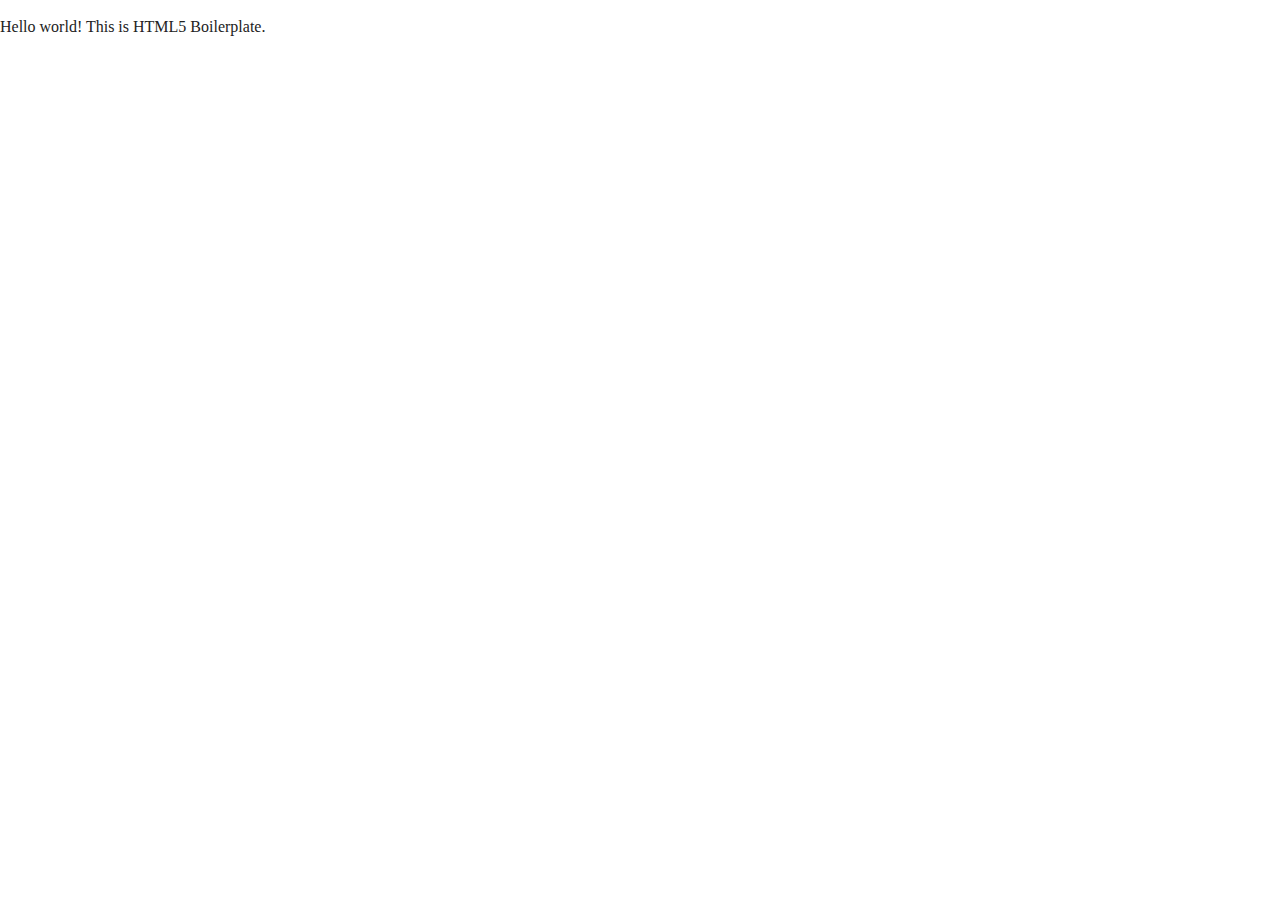
==== index.html @ 33f1e2c6 "inital commit" ====
<!doctype html>
<html class="no-js" lang="">

<head>
  <meta charset="utf-8">
  <title></title>
  <meta name="description" content="">
  <meta name="viewport" content="width=device-width, initial-scale=1">

  <meta property="og:title" content="">
  <meta property="og:type" content="">
  <meta property="og:url" content="">
  <meta property="og:image" content="">

  <link rel="manifest" href="site.webmanifest">
  <link rel="apple-touch-icon" href="icon.png">
  <!-- Place favicon.ico in the root directory -->

  <link rel="stylesheet" href="/css/normalize.css">
  <link rel="stylesheet" href="/css/main.css">

  <meta name="theme-color" content="#fafafa">
</head>

<body>

  <!-- Add your site or application content here -->
  <p>Hello world! This is HTML5 Boilerplate.</p>
  <script src="js/vendor/modernizr-3.11.2.min.js"></script>
  <script src="js/plugins.js"></script>
  <script src="js/main.js"></script>

  <!-- Google Analytics: change UA-XXXXX-Y to be your site's ID. -->
  <script>
    window.ga = function () { ga.q.push(arguments) }; ga.q = []; ga.l = +new Date;
    ga('create', 'UA-XXXXX-Y', 'auto'); ga('set', 'anonymizeIp', true); ga('set', 'transport', 'beacon'); ga('send', 'pageview')
  </script>
  <script src="https://www.google-analytics.com/analytics.js" async></script>
</body>

</html>
---- css/main.css ----
/*! HTML5 Boilerplate v8.0.0 | MIT License | https://html5boilerplate.com/ */

/* main.css 2.1.0 | MIT License | https://github.com/h5bp/main.css#readme */
/*
 * What follows is the result of much research on cross-browser styling.
 * Credit left inline and big thanks to Nicolas Gallagher, Jonathan Neal,
 * Kroc Camen, and the H5BP dev community and team.
 */

/* ==========================================================================
   Base styles: opinionated defaults
   ========================================================================== */

html {
  color: #222;
  font-size: 1em;
  line-height: 1.4;
}

/*
 * Remove text-shadow in selection highlight:
 * https://twitter.com/miketaylr/status/12228805301
 *
 * Vendor-prefixed and regular ::selection selectors cannot be combined:
 * https://stackoverflow.com/a/16982510/7133471
 *
 * Customize the background color to match your design.
 */

::-moz-selection {
  background: #b3d4fc;
  text-shadow: none;
}

::selection {
  background: #b3d4fc;
  text-shadow: none;
}

/*
 * A better looking default horizontal rule
 */

hr {
  display: block;
  height: 1px;
  border: 0;
  border-top: 1px solid #ccc;
  margin: 1em 0;
  padding: 0;
}

/*
 * Remove the gap between audio, canvas, iframes,
 * images, videos and the bottom of their containers:
 * https://github.com/h5bp/html5-boilerplate/issues/440
 */

audio,
canvas,
iframe,
img,
svg,
video {
  vertical-align: middle;
}

/*
 * Remove default fieldset styles.
 */

fieldset {
  border: 0;
  margin: 0;
  padding: 0;
}

/*
 * Allow only vertical resizing of textareas.
 */

textarea {
  resize: vertical;
}

/* ==========================================================================
   Author's custom styles
   ========================================================================== */

/* ==========================================================================
   Helper classes
   ========================================================================== */

/*
 * Hide visually and from screen readers
 */

.hidden,
[hidden] {
  display: none !important;
}

/*
 * Hide only visually, but have it available for screen readers:
 * https://snook.ca/archives/html_and_css/hiding-content-for-accessibility
 *
 * 1. For long content, line feeds are not interpreted as spaces and small width
 *    causes content to wrap 1 word per line:
 *    https://medium.com/@jessebeach/beware-smushed-off-screen-accessible-text-5952a4c2cbfe
 */

.sr-only {
  border: 0;
  clip: rect(0, 0, 0, 0);
  height: 1px;
  margin: -1px;
  overflow: hidden;
  padding: 0;
  position: absolute;
  white-space: nowrap;
  width: 1px;
  /* 1 */
}

/*
 * Extends the .sr-only class to allow the element
 * to be focusable when navigated to via the keyboard:
 * https://www.drupal.org/node/897638
 */

.sr-only.focusable:active,
.sr-only.focusable:focus {
  clip: auto;
  height: auto;
  margin: 0;
  overflow: visible;
  position: static;
  white-space: inherit;
  width: auto;
}

/*
 * Hide visually and from screen readers, but maintain layout
 */

.invisible {
  visibility: hidden;
}

/*
 * Clearfix: contain floats
 *
 * For modern browsers
 * 1. The space content is one way to avoid an Opera bug when the
 *    `contenteditable` attribute is included anywhere else in the document.
 *    Otherwise it causes space to appear at the top and bottom of elements
 *    that receive the `clearfix` class.
 * 2. The use of `table` rather than `block` is only necessary if using
 *    `:before` to contain the top-margins of child elements.
 */

.clearfix::before,
.clearfix::after {
  content: " ";
  display: table;
}

.clearfix::after {
  clear: both;
}

/* ==========================================================================
   EXAMPLE Media Queries for Responsive Design.
   These examples override the primary ('mobile first') styles.
   Modify as content requires.
   ========================================================================== */

@media only screen and (min-width: 35em) {
  /* Style adjustments for viewports that meet the condition */
}

@media print,
  (-webkit-min-device-pixel-ratio: 1.25),
  (min-resolution: 1.25dppx),
  (min-resolution: 120dpi) {
  /* Style adjustments for high resolution devices */
}

/* ==========================================================================
   Print styles.
   Inlined to avoid the additional HTTP request:
   https://www.phpied.com/delay-loading-your-print-css/
   ========================================================================== */

@media print {
  *,
  *::before,
  *::after {
    background: #fff !important;
    color: #000 !important;
    /* Black prints faster */
    box-shadow: none !important;
    text-shadow: none !important;
  }

  a,
  a:visited {
    text-decoration: underline;
  }

  a[href]::after {
    content: " (" attr(href) ")";
  }

  abbr[title]::after {
    content: " (" attr(title) ")";
  }

  /*
   * Don't show links that are fragment identifiers,
   * or use the `javascript:` pseudo protocol
   */
  a[href^="#"]::after,
  a[href^="javascript:"]::after {
    content: "";
  }

  pre {
    white-space: pre-wrap !important;
  }

  pre,
  blockquote {
    border: 1px solid #999;
    page-break-inside: avoid;
  }

  /*
   * Printing Tables:
   * https://web.archive.org/web/20180815150934/http://css-discuss.incutio.com/wiki/Printing_Tables
   */
  thead {
    display: table-header-group;
  }

  tr,
  img {
    page-break-inside: avoid;
  }

  p,
  h2,
  h3 {
    orphans: 3;
    widows: 3;
  }

  h2,
  h3 {
    page-break-after: avoid;
  }
}
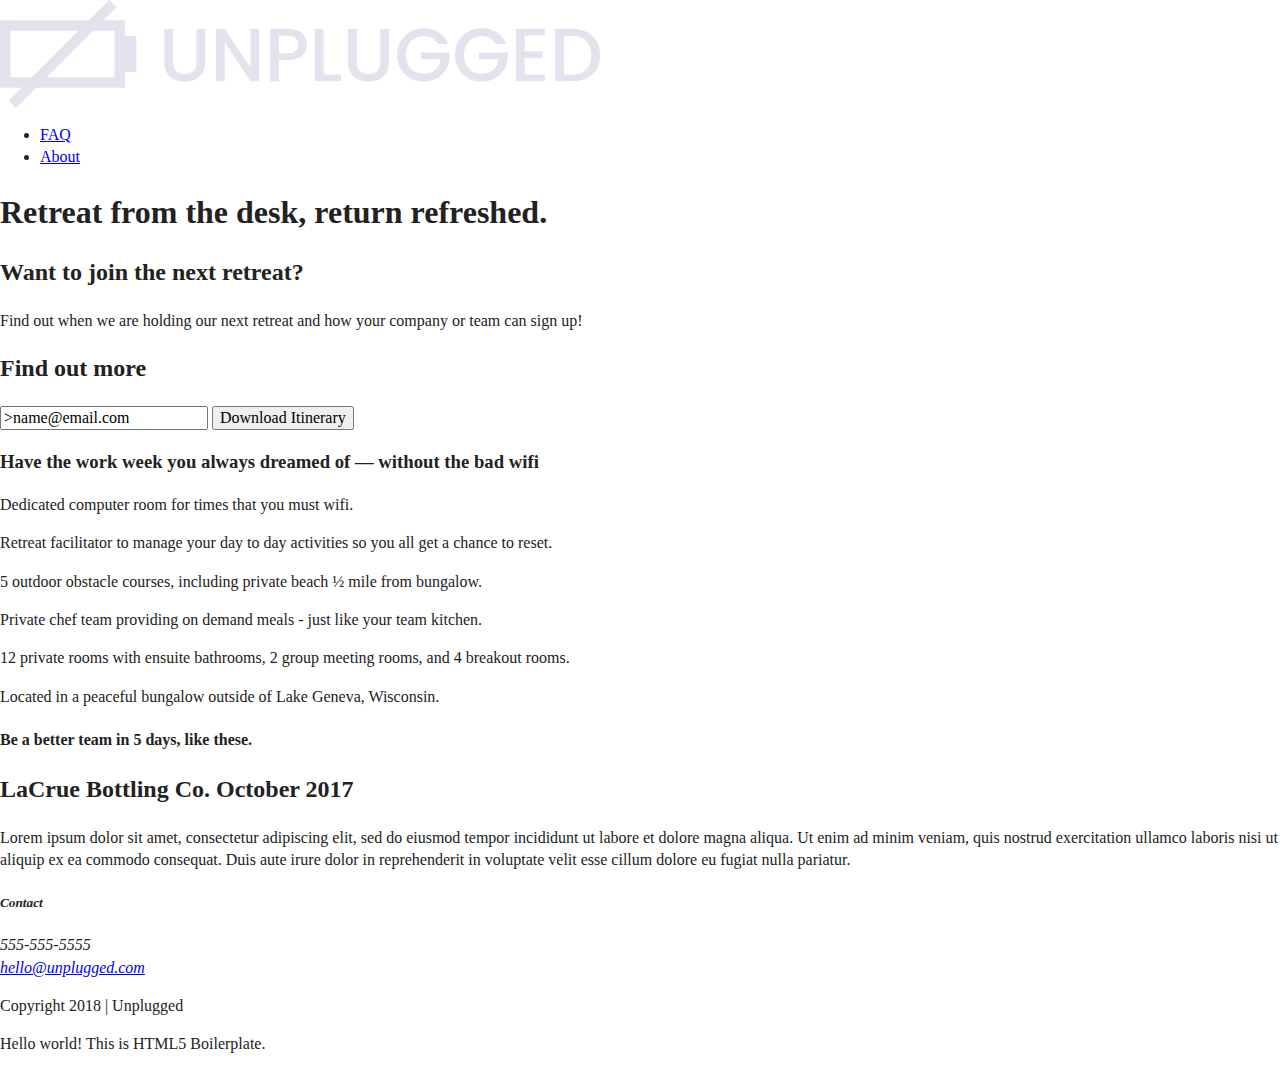
==== commit 7c65ea40: "content outline" ====
--- a/index.html
+++ b/index.html
@@ -3,7 +3,7 @@
 
 <head>
   <meta charset="utf-8">
-  <title></title>
+  <title>UNPLUGGED</title>
   <meta name="description" content="">
   <meta name="viewport" content="width=device-width, initial-scale=1">
 
@@ -23,6 +23,110 @@
 </head>
 
 <body>
+  <header>
+    <div class="content-wrapper">
+      <a href="#"><img src="img/unpluggedlogo.png" alt="unplugged logo"></a>
+      <div class="header-divider"></div>
+      <nav>
+        <ul>
+          <li><a href="faq/index.html" target="_blank">FAQ</a></li>
+          <li><a href="about/index.html" target="_blank">About</a></li>
+        </ul>
+      </nav>
+    </div>
+  </header>
+
+  <main>
+
+    <section class="hero-area">
+    <div class="content-wrapper">
+      <h1>Retreat from the desk, return refreshed.</h1>
+      <!--add background image "jake-melara-30679-unsplash" and "mask #2" to header-->
+    </div>
+    </section>
+
+    <aside>
+      <div class="content-wrapper">
+        <div class="form-description">
+          <h2>Want to join the next retreat?</h2>
+          <p>Find out when we are holding our next retreat and how your company or team can sign up!</p>
+        </div>
+        <div class="form">
+          <h2>Find out more</h2>
+          <input type="text" name="name" value=">name@email.com">
+          <input type="button" value="Download Itinerary">
+        </div>
+      </div>
+    </aside>
+
+    <div class="content-wrapper">
+      <section class="amenities"> <!--add background image "rawpixel-800820-unsplash" and mask-->
+        <h3>Have the work week you always dreamed of — without the bad wifi</h3>
+        <div id="wifi"> 
+          <a href="wifi"></a>
+          <p>Dedicated computer room for times that you must wifi.</p>
+        </div>
+        <div id="smile">
+          <a href="smile"></a>
+          <p>Retreat facilitator to manage your day to day activities so you all get a chance to reset.</p>
+        </div>
+        <div id="shoe-prints">
+          <a href="shoe-prints"></a>
+          <p>5 outdoor obstacle courses, including private beach ½ mile from bungalow.</p>
+        </div>
+        <div id="utensils">
+          <a href="utensils"></a>
+          <p>Private chef team providing on demand meals - just like your team kitchen.</p>
+        </div>
+        <div id="bed">
+          <a href="bed"></a>
+          <p>12 private rooms with ensuite bathrooms, 2 group meeting rooms, and 4 breakout rooms.</p>
+        </div>
+        <div id="campground">
+          <a href="campground"></a>
+          <p>Located in a peaceful bungalow outside of Lake Geneva, Wisconsin. </p>
+        </div>
+      </section>
+    </div>
+    
+    <div class="content-wrapper">
+      <div id="previous-retreats">
+        <h4>Be a better team in 5 days, like these.</h4>
+        <a href="group-photo"></a>
+        <h2>LaCrue Bottling Co.
+          October 2017</h2>
+        <p>Lorem ipsum dolor sit amet, consectetur adipiscing elit, sed do eiusmod tempor incididunt ut labore et dolore magna aliqua. Ut enim ad minim veniam, quis nostrud exercitation ullamco laboris nisi ut aliquip ex ea commodo consequat. Duis aute irure dolor in reprehenderit in voluptate velit esse cillum dolore eu fugiat nulla pariatur. </p>
+      </div> 
+    </div>
+  </main>
+
+  <footer>
+    <div class="content-wrapper">
+      <div class="footer-content">
+        <address class="contact">
+          <h5>Contact</h5>
+          <p>555-555-5555<br><a href="hello@unplugged.com">hello@unplugged.com</a></p> 
+        </address>
+        <div class="social">
+          <div class="social-icons">
+            <p>
+              <a href="https://www.facebook.com/Skillcrush/" target="_blank"></a>
+            </p>
+            <p>
+              <a href="https://twitter.com/Skillcrush" target="_blank"></a>
+            </p>
+            <p>
+              <a href="https://www.instagram.com/skillcrush/" target="_blank"></a>
+            </p>
+          </div>
+        </div>
+      </div> <!--footer content ends-->
+    </div> <!--footer content-wrapper ends-->
+    <div class="copyright">
+      <p>Copyright 2018 | Unplugged</p>
+    </div>
+
+  </footer>
 
   <!-- Add your site or application content here -->
   <p>Hello world! This is HTML5 Boilerplate.</p>
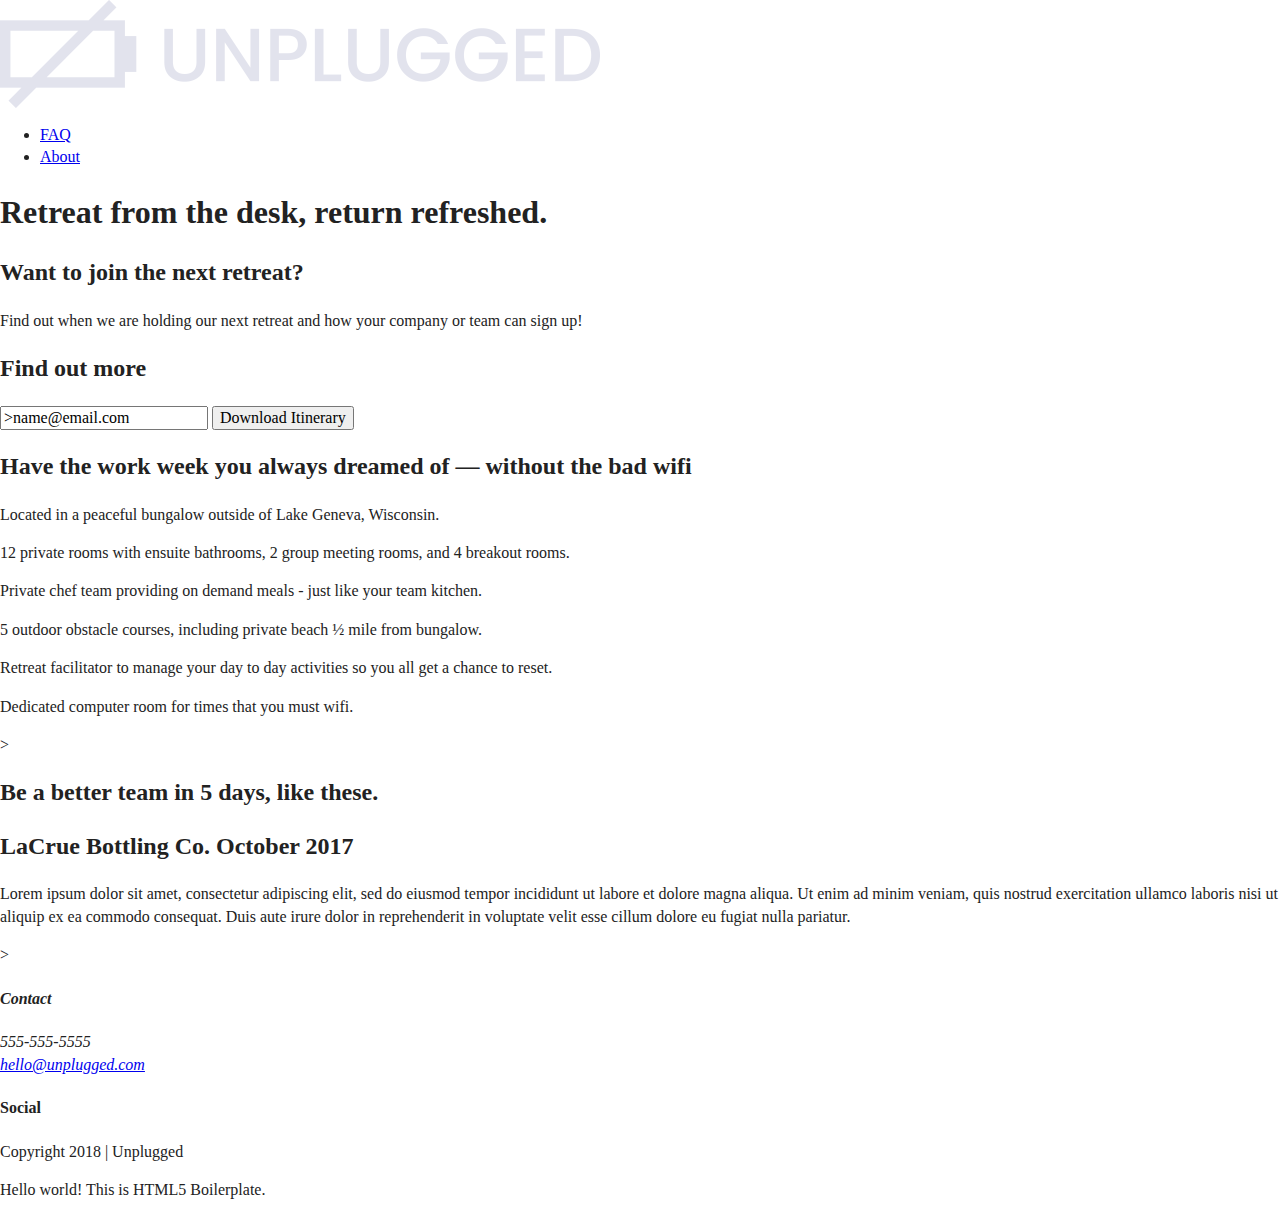
==== commit 80423fee: "Finished homepage shell" ====
--- a/index.html
+++ b/index.html
@@ -59,55 +59,80 @@
       </div>
     </aside>
 
-    <div class="content-wrapper">
-      <section class="amenities"> <!--add background image "rawpixel-800820-unsplash" and mask-->
-        <h3>Have the work week you always dreamed of — without the bad wifi</h3>
-        <div id="wifi"> 
-          <a href="wifi"></a>
-          <p>Dedicated computer room for times that you must wifi.</p>
+    <section class="features">
+      <div class="content-wrapper"> <!--add background image "rawpixel-800820-unsplash" and mask-->
+        <h2>Have the work week you always dreamed of — without the bad wifi</h2>
+        <div class="features-items">
+          <article>
+            <p class="fontawesome-icon">
+            </p>
+            <p class="features-item-description">
+              Located in a peaceful bungalow outside of Lake Geneva, Wisconsin.
+            </p>
+          </article>
+          <article>
+            <p class="fontawesome-icon">
+            </p>
+            <p class="features-item-description">
+              12 private rooms with ensuite bathrooms, 2 group meeting rooms, and 4 breakout rooms.
+            </p>
+          </article>
+          <article>
+            <p class="fontawesome-icon">
+            </p>
+            <p class="features-item-description">
+              Private chef team providing on demand meals - just like your team kitchen.
+            </p>
+          </article>
+          <article>
+            <p class="fontawesome-icon">
+            </p>
+            <p class="features-item-description">
+              5 outdoor obstacle courses, including private beach ½ mile from bungalow.
+            </p>
+          </article>
+          <article>
+            <p class="fontawesome-icon">
+            </p>
+            <p class="features-item-description">
+              Retreat facilitator to manage your day to day activities so you all get a chance to reset.
+            </p>
+          </article>
+          <article>
+            <p class="fontawesome-icon">
+            </p>
+            <p class="features-item-description">
+              Dedicated computer room for times that you must wifi.
+            </p>
+          </article>
+      </div>>
+    </section>
+    
+    <section class="reviews">
+      <div id="content-wrapper">
+        <h2>Be a better team in 5 days, like these.</h2>
+          <!--"group-photo" in background-->
+        <article>
+          <div>
+            <h2>LaCrue Bottling Co. October 2017</h2>
+            <p>Lorem ipsum dolor sit amet, consectetur adipiscing elit, sed do eiusmod tempor incididunt ut labore et dolore magna aliqua. Ut enim ad minim veniam, quis nostrud exercitation ullamco laboris nisi ut aliquip ex ea commodo consequat. Duis aute irure dolor in reprehenderit in voluptate velit esse cillum dolore eu fugiat nulla pariatur. </p>
+          </div> 
+          </article>
         </div>
-        <div id="smile">
-          <a href="smile"></a>
-          <p>Retreat facilitator to manage your day to day activities so you all get a chance to reset.</p>
-        </div>
-        <div id="shoe-prints">
-          <a href="shoe-prints"></a>
-          <p>5 outdoor obstacle courses, including private beach ½ mile from bungalow.</p>
-        </div>
-        <div id="utensils">
-          <a href="utensils"></a>
-          <p>Private chef team providing on demand meals - just like your team kitchen.</p>
-        </div>
-        <div id="bed">
-          <a href="bed"></a>
-          <p>12 private rooms with ensuite bathrooms, 2 group meeting rooms, and 4 breakout rooms.</p>
-        </div>
-        <div id="campground">
-          <a href="campground"></a>
-          <p>Located in a peaceful bungalow outside of Lake Geneva, Wisconsin. </p>
-        </div>
-      </section>
-    </div>
-    
-    <div class="content-wrapper">
-      <div id="previous-retreats">
-        <h4>Be a better team in 5 days, like these.</h4>
-        <a href="group-photo"></a>
-        <h2>LaCrue Bottling Co.
-          October 2017</h2>
-        <p>Lorem ipsum dolor sit amet, consectetur adipiscing elit, sed do eiusmod tempor incididunt ut labore et dolore magna aliqua. Ut enim ad minim veniam, quis nostrud exercitation ullamco laboris nisi ut aliquip ex ea commodo consequat. Duis aute irure dolor in reprehenderit in voluptate velit esse cillum dolore eu fugiat nulla pariatur. </p>
-      </div> 
-    </div>
+      </section>> 
+     
   </main>
 
   <footer>
     <div class="content-wrapper">
       <div class="footer-content">
         <address class="contact">
-          <h5>Contact</h5>
-          <p>555-555-5555<br><a href="hello@unplugged.com">hello@unplugged.com</a></p> 
+          <h4>Contact</h4>
+          <p>555-555-5555<br>
+          <a href="hello@unplugged.com">hello@unplugged.com</a></p> 
         </address>
         <div class="social">
+          <h4>Social</h4>
           <div class="social-icons">
             <p>
               <a href="https://www.facebook.com/Skillcrush/" target="_blank"></a>
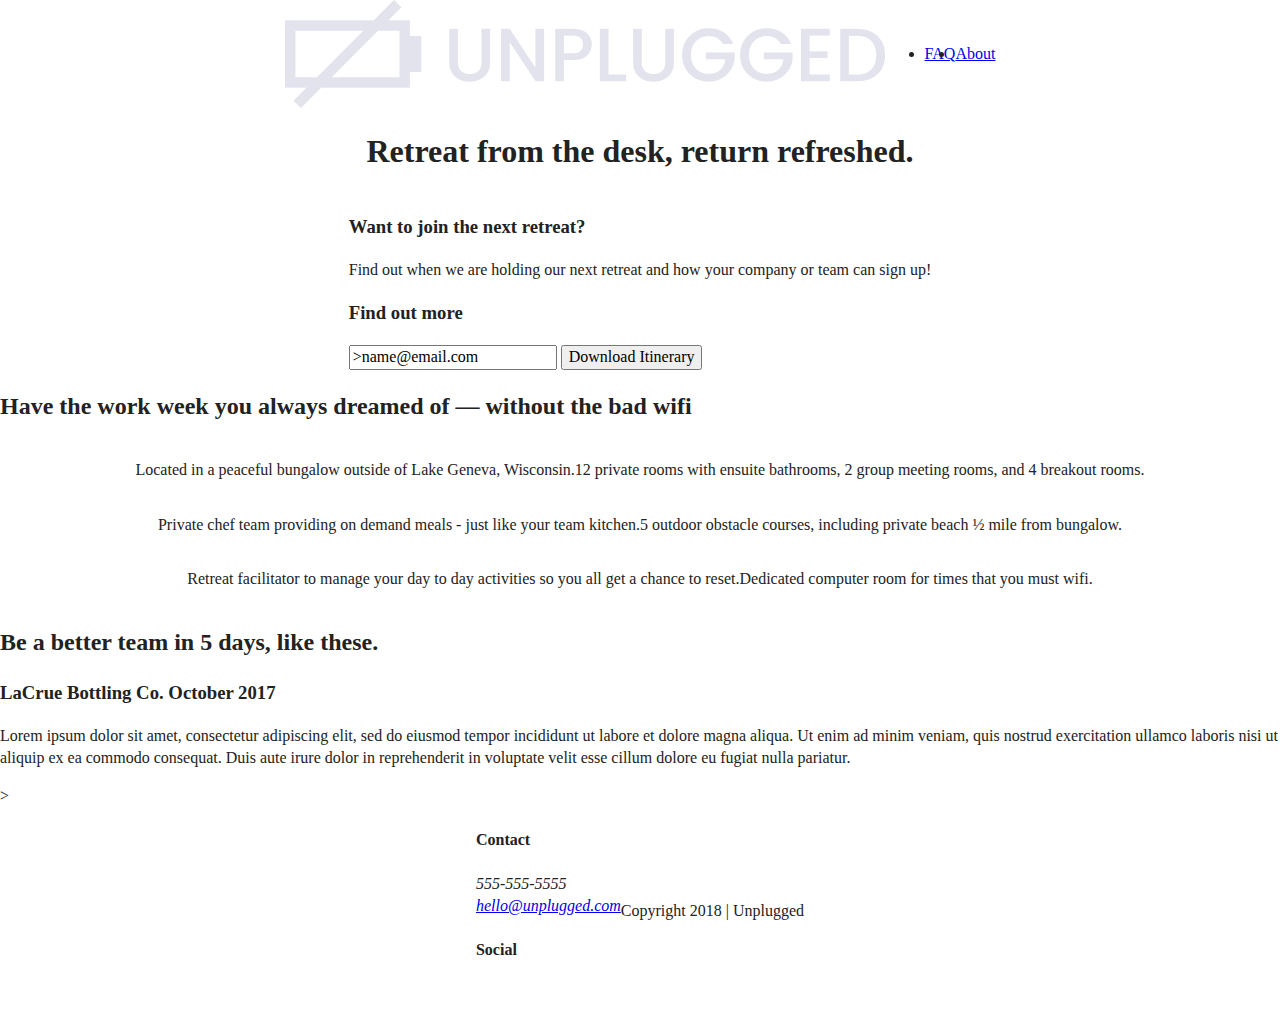
==== commit 952240fd: "Added main.css styles" ====
--- a/index.html
+++ b/index.html
@@ -16,8 +16,8 @@
   <link rel="apple-touch-icon" href="icon.png">
   <!-- Place favicon.ico in the root directory -->
 
-  <link rel="stylesheet" href="/css/normalize.css">
-  <link rel="stylesheet" href="/css/main.css">
+  <link rel="stylesheet" href="css/normalize.css">
+  <link rel="stylesheet" href="css/main.css">
 
   <meta name="theme-color" content="#fafafa">
 </head>
@@ -41,18 +41,17 @@
     <section class="hero-area">
     <div class="content-wrapper">
       <h1>Retreat from the desk, return refreshed.</h1>
-      <!--add background image "jake-melara-30679-unsplash" and "mask #2" to header-->
     </div>
     </section>
 
     <aside>
       <div class="content-wrapper">
         <div class="form-description">
-          <h2>Want to join the next retreat?</h2>
+          <h3>Want to join the next retreat?</h3>
           <p>Find out when we are holding our next retreat and how your company or team can sign up!</p>
         </div>
         <div class="form">
-          <h2>Find out more</h2>
+          <h3>Find out more</h3>
           <input type="text" name="name" value=">name@email.com">
           <input type="button" value="Download Itinerary">
         </div>
@@ -60,7 +59,7 @@
     </aside>
 
     <section class="features">
-      <div class="content-wrapper"> <!--add background image "rawpixel-800820-unsplash" and mask-->
+      <div class="content-wrapper"> 
         <h2>Have the work week you always dreamed of — without the bad wifi</h2>
         <div class="features-items">
           <article>
@@ -105,16 +104,16 @@
               Dedicated computer room for times that you must wifi.
             </p>
           </article>
-      </div>>
+        </div>
+      </div>
     </section>
     
     <section class="reviews">
       <div id="content-wrapper">
         <h2>Be a better team in 5 days, like these.</h2>
-          <!--"group-photo" in background-->
         <article>
           <div>
-            <h2>LaCrue Bottling Co. October 2017</h2>
+            <h3>LaCrue Bottling Co. October 2017</h3>
             <p>Lorem ipsum dolor sit amet, consectetur adipiscing elit, sed do eiusmod tempor incididunt ut labore et dolore magna aliqua. Ut enim ad minim veniam, quis nostrud exercitation ullamco laboris nisi ut aliquip ex ea commodo consequat. Duis aute irure dolor in reprehenderit in voluptate velit esse cillum dolore eu fugiat nulla pariatur. </p>
           </div> 
           </article>
@@ -126,8 +125,8 @@
   <footer>
     <div class="content-wrapper">
       <div class="footer-content">
+        <h4>Contact</h4>
         <address class="contact">
-          <h4>Contact</h4>
           <p>555-555-5555<br>
           <a href="hello@unplugged.com">hello@unplugged.com</a></p> 
         </address>
@@ -147,20 +146,18 @@
         </div>
       </div> <!--footer content ends-->
     </div> <!--footer content-wrapper ends-->
+    
     <div class="copyright">
       <p>Copyright 2018 | Unplugged</p>
     </div>
 
   </footer>
 
-  <!-- Add your site or application content here -->
-  <p>Hello world! This is HTML5 Boilerplate.</p>
   <script src="js/vendor/modernizr-3.11.2.min.js"></script>
   <script src="js/plugins.js"></script>
   <script src="js/main.js"></script>
 
-  <!-- Google Analytics: change UA-XXXXX-Y to be your site's ID. -->
-  <script>
+    <script>
     window.ga = function () { ga.q.push(arguments) }; ga.q = []; ga.l = +new Date;
     ga('create', 'UA-XXXXX-Y', 'auto'); ga('set', 'anonymizeIp', true); ga('set', 'transport', 'beacon'); ga('send', 'pageview')
   </script>
--- a/css/main.css
+++ b/css/main.css
@@ -86,6 +86,124 @@
 /* ==========================================================================
    Author's custom styles
    ========================================================================== */
+
+  /* -------------------- Base Header - Footer Styles -------------------- */
+  header, footer {
+  display: flex;
+  justify-content: center;
+  align-items: center;
+  flex-flow: row wrap;
+}
+
+header .content-wrapper {
+  display: flex;
+  justify-content: center;
+  align-items: center;
+  flex-flow: row wrap;
+}
+
+header nav {
+  display: flex;
+  justify-content: space-around;
+  align-items: center;
+  flex-flow: row wrap;
+}
+
+header nav ul {
+  display: flex;
+  justify-content: space-around;
+}
+
+footer .social-icons {
+  display: flex;
+  justify-content: space-around;
+  align-items: center;
+}
+
+footer .social-icons p {
+  display: flex;
+  justify-content: center;
+  align-items: center;
+}
+
+/* -------------------- Mobile Styles - Homepage -------------------- */
+
+/* Hero Area */
+
+.hero-area {
+  display: flex;
+  justify-content: center;
+  flex-flow: row wrap;
+}
+
+/* Aside */
+
+aside {
+  display: flex;
+  justify-content: center;
+  align-items: center;
+  flex-flow: row wrap;
+}
+
+/* Features */
+
+.features {
+  display: flex;
+  justify-content: center;
+  flex-flow: row wrap;
+}
+
+.features .features-items {
+  display: flex;
+  justify-content: center;
+  align-items: center;
+  flex-flow: row wrap;
+}
+
+/* Reviews */
+
+.reviews {
+  display: flex;
+  justify-content: center;
+  flex-flow: row wrap;
+}
+
+/* ==========================================================================
+   About Page
+   ========================================================================== */
+
+   .mission {
+    display: flex;
+    justify-content: center;
+    align-items: center;
+    flex-flow: row wrap;
+  }
+  
+  .contact-section {
+    display: flex;
+    justify-content: center;
+    align-items: center;
+    flex-flow: row wrap;
+  }
+  
+  /* ==========================================================================
+     FAQ Page
+     ========================================================================== */
+  
+  .faq {
+    display: flex;
+    justify-content: center;
+    align-items: center;
+    flex-flow: row wrap;
+  }
+  
+  .faq .content-wrapper {
+    display: flex;
+    justify-content: center;
+    align-items: center;
+    flex-flow: row wrap;
+  }
+
 
 /* ==========================================================================
    Helper classes
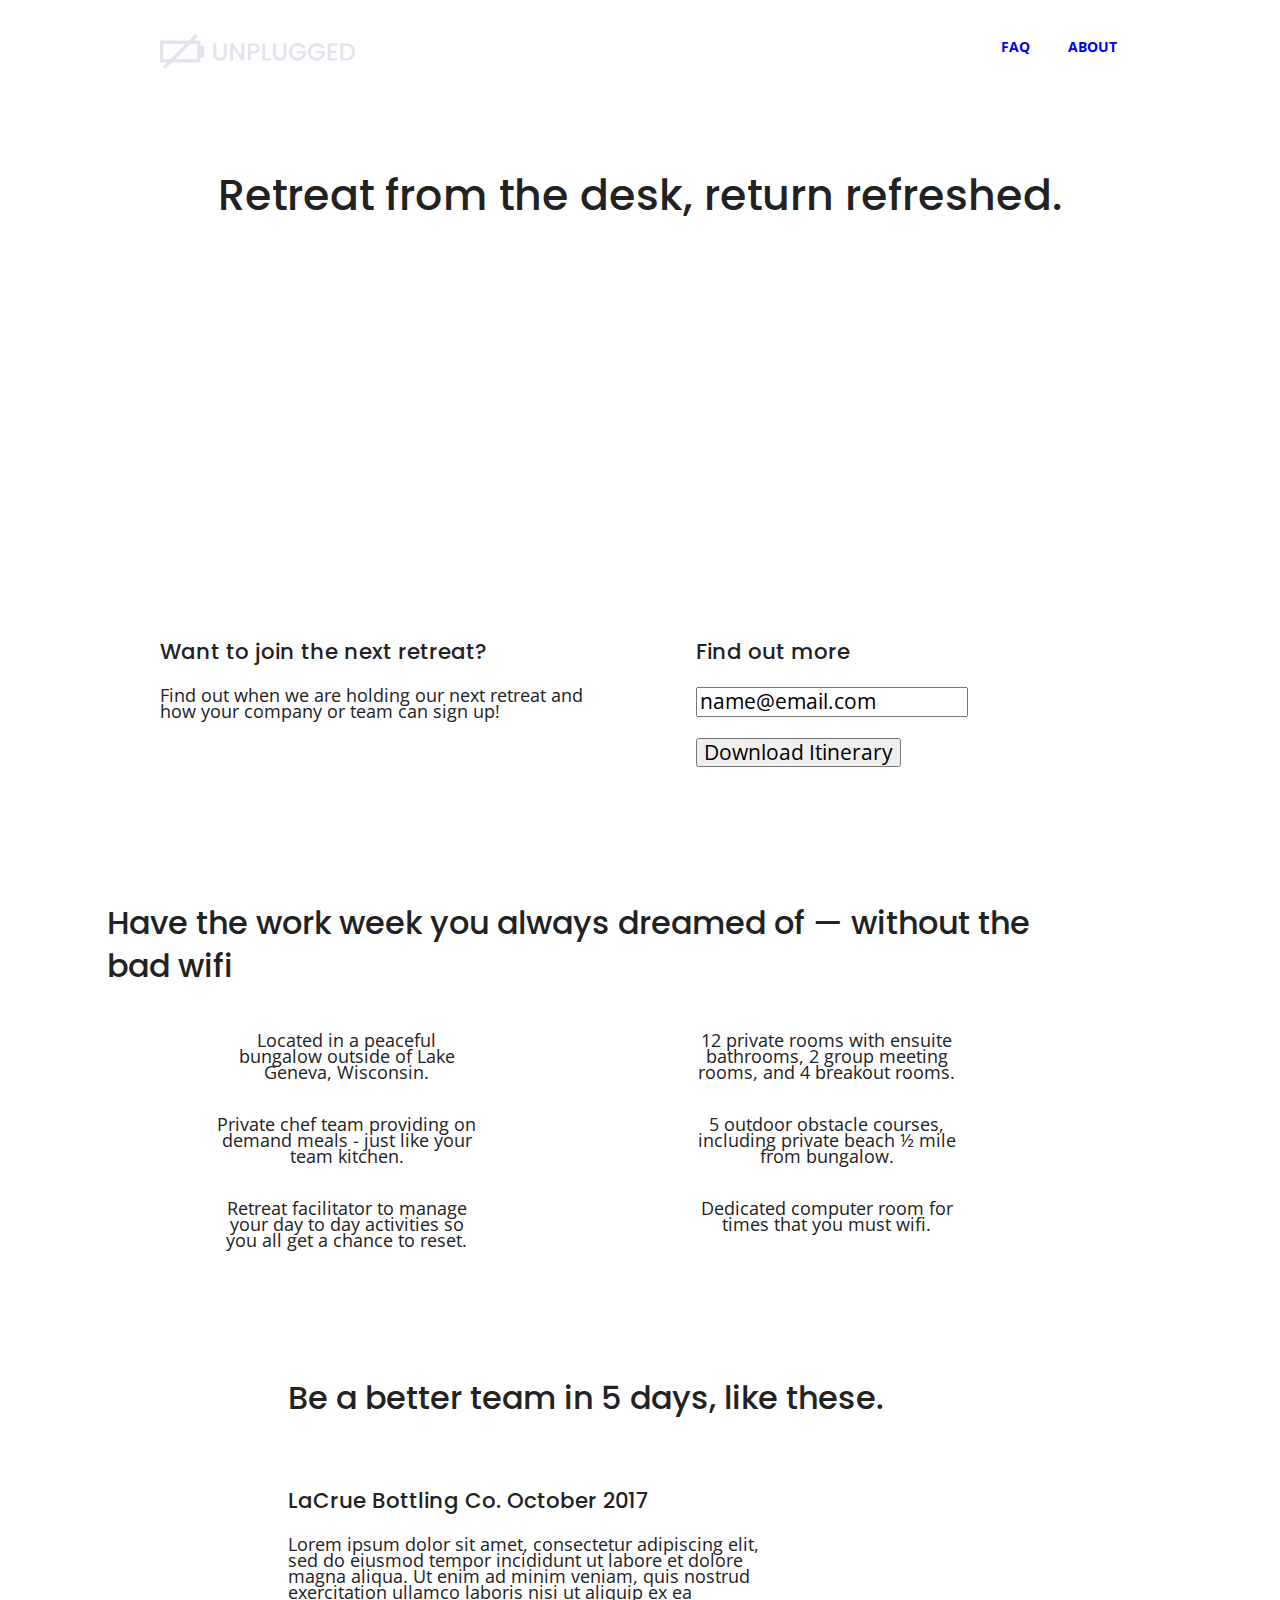
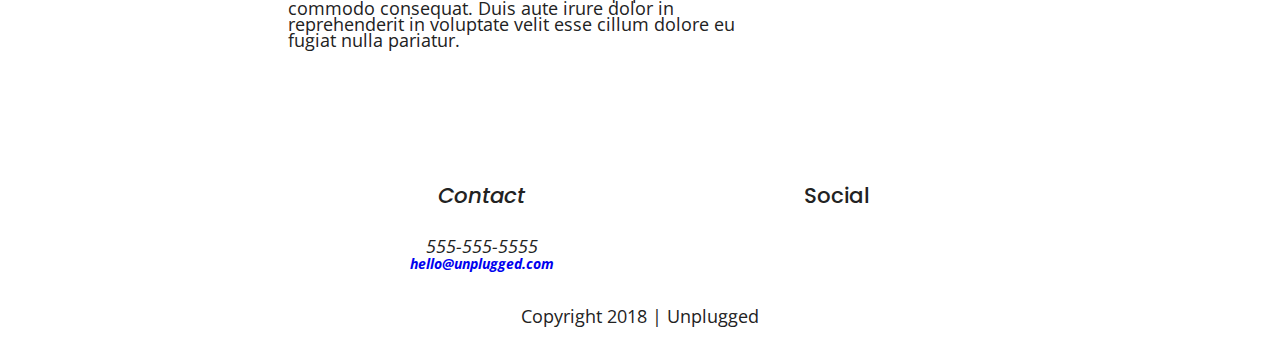
==== commit 8fccf3a8: "Added tablet style css" ====
--- a/index.html
+++ b/index.html
@@ -19,6 +19,8 @@
   <link rel="stylesheet" href="css/normalize.css">
   <link rel="stylesheet" href="css/main.css">
 
+  <link href="https://fonts.googleapis.com/css2?family=Open+Sans&family=Poppins:wght@400;500&display=swap" rel="stylesheet">
+
   <meta name="theme-color" content="#fafafa">
 </head>
 
@@ -30,7 +32,7 @@
       <nav>
         <ul>
           <li><a href="faq/index.html" target="_blank">FAQ</a></li>
-          <li><a href="about/index.html" target="_blank">About</a></li>
+          <li><a href="about/index.html" target="_blank">ABOUT</a></li>
         </ul>
       </nav>
     </div>
@@ -52,8 +54,8 @@
         </div>
         <div class="form">
           <h3>Find out more</h3>
-          <input type="text" name="name" value=">name@email.com">
-          <input type="button" value="Download Itinerary">
+          <p><input type="text" name="name" value="name@email.com"></p>
+          <p><input type="button" value="Download Itinerary"></p>
         </div>
       </div>
     </aside>
@@ -109,8 +111,9 @@
     </section>
     
     <section class="reviews">
-      <div id="content-wrapper">
+      <div class="content-wrapper">
         <h2>Be a better team in 5 days, like these.</h2>
+        <article><img src=""></article>
         <article>
           <div>
             <h3>LaCrue Bottling Co. October 2017</h3>
@@ -118,15 +121,15 @@
           </div> 
           </article>
         </div>
-      </section>> 
+      </section> 
      
   </main>
 
   <footer>
     <div class="content-wrapper">
       <div class="footer-content">
-        <h4>Contact</h4>
         <address class="contact">
+          <h4>Contact</h4>
           <p>555-555-5555<br>
           <a href="hello@unplugged.com">hello@unplugged.com</a></p> 
         </address>
--- a/css/main.css
+++ b/css/main.css
@@ -84,49 +84,99 @@
 }
 
 /* ==========================================================================
-   Author's custom styles
-   ========================================================================== */
-
-  /* -------------------- Base Header - Footer Styles -------------------- */
-  header, footer {
+  Author's custom styles
+  ========================================================================== */
+
+/* -------------------- Mobile Styles -----------------*/
+
+  /* ==========================================================================
+    Homepage Page
+  ========================================================================== */
+  body {
+  width: fit-content;
+  height: auto;
+  font-size: 14px;
+  padding-left: .0555%;
+  padding-right: .0555%;
+  padding-top: 2.142rem;
+  /*color: #e2e3ed*/
+}  
+
+.content-wrapper {
+  max-width: 90%;
+  height: auto;
+  margin: auto;
   display: flex;
+  flex-flow: column wrap;
   justify-content: center;
-  align-items: center;
-  flex-flow: row wrap;
-}
-
-header .content-wrapper {
-  display: flex;
-  justify-content: center;
-  align-items: center;
-  flex-flow: row wrap;
-}
-
-header nav {
-  display: flex;
-  justify-content: space-around;
-  align-items: center;
-  flex-flow: row wrap;
+  align-content: center;
+}
+
+  /* -------------------- Base Header - Footer Styles -----------------*/
+header,
+footer  {
+  text-align: center;
+  margin: 0 auto;
+  margin-bottom: 2.357rem;
+}
+
+header img {
+  max-width: 61.11%;
+}
+
+.header-divider {
+  width: 100%;
+  height: .0714rem;
+  margin: .7135rem 0 1.4284rem 0;
 }
 
 header nav ul {
   display: flex;
-  justify-content: space-around;
-}
-
-footer .social-icons {
-  display: flex;
-  justify-content: space-around;
+  justify-content: space-between;
   align-items: center;
-}
-
-footer .social-icons p {
-  display: flex;
-  justify-content: center;
-  align-items: center;
-}
-
-/* -------------------- Mobile Styles - Homepage -------------------- */
+  margin: 0 auto;
+  padding-right: 13.88%;
+  max-width: 44.44%;
+}
+
+header nav ul li {
+  list-style: none;
+}
+
+/* -------------------- <h1 to h4> <p> <a> Font  Styles -----------------*/
+h1, h2, h3, h4 {
+  font-family: 'Poppins', sans-serif;
+  font-weight: 500;
+}
+
+h1 {
+  font-size: 2rem;
+  font-weight: 500;
+}
+
+h2 {
+  font-size: 2.1428rem;
+  font-weight: 500;
+}
+
+h3, h4 {
+  font-size: 1.2857rem;
+}
+
+p {
+  font-weight: 400;
+  line-height: 1.2857rem;
+  font-family: 'Open Sans', sans-serif;
+}
+
+a {
+  font-size: 1.2857rem;
+  font-weight: 700;
+  font-family: 'Open Sans', sans-serif;
+  text-decoration: none;
+}
+
+/* --------------------Body Styles-----------------*/
 
 /* Hero Area */
 
@@ -136,6 +186,11 @@
   flex-flow: row wrap;
 }
 
+.hero-area p {
+  font-size: .777rem;
+  line-height: 1.2857rem;
+}
+  
 /* Aside */
 
 aside {
@@ -145,64 +200,231 @@
   flex-flow: row wrap;
 }
 
+.form p {
+  font-size: 1.2857rem;
+  font-weight: 500;
+}  
+
 /* Features */
-
-.features {
-  display: flex;
-  justify-content: center;
-  flex-flow: row wrap;
-}
-
-.features .features-items {
-  display: flex;
-  justify-content: center;
-  align-items: center;
-  flex-flow: row wrap;
+.features p {
+  text-align: center;
+  width: 55.55%;
+  margin-left: 22.22%;
 }
 
 /* Reviews */
-
-.reviews {
-  display: flex;
-  justify-content: center;
-  flex-flow: row wrap;
-}
-
-/* ==========================================================================
-   About Page
-   ========================================================================== */
-
-   .mission {
+.reviews h2 {
+  line-height: 2.142rem;
+}
+
+/* ==========================================================================
+    About Page
+    ========================================================================== */
+    #about h1 {
+    font-size: 2.1428rem;
+    line-height: 2.1428rem;
+}
+
+    #about .features-items p {
+    text-align: left;
+    width: 100%;
+    margin-left: 0;
+}
+
+/* ==========================================================================
+    FAQ Page
+    ========================================================================== */
+  #faq h1 {
+    font-size: 2.1428rem;
+    line-height: 2.1428rem;
+    padding-left: 5.55%;
+  }
+
+  #faq h2 {
+    font-size: 1.2857rem;
+    line-height: 1.7142rem;
+  }
+
+    #faq .features-items p {
+    text-align: left;
+    width: 100%;
+    margin-left: 0;
+  }
+
+/* ---------------------------- Tablet Styles  ----------------------------*/
+  @media only screen and (min-width: 768px) {
+  /* ==========================================================================
+    Homepage Page
+  ========================================================================== */
+  body {
+    font-size: 18px;
+    padding-left: 8.3333%;
+    padding-right: 8.3333%;    
+  }
+
+  .content-wrapper {
+    flex-flow: row;
+  }
+  
+  /* -------------------- Base Header - Footer Styles -----------------*/
+  header {
+    text-align: left;
+  }
+
+  header img {
+    max-width: 12.22rem;
+    text-align: left;
+  }
+
+  header nav {
+    width: 12.22rem;
+  }
+
+  header nav ul {
+    max-width: 7.2222rem;
+    padding-right: 0;
+    padding-left: 5.4687%;   
+  }
+  
+  footer .footer-content {
+    width: 100%;
     display: flex;
-    justify-content: center;
-    align-items: center;
     flex-flow: row wrap;
+    justify-content: space-evenly;
+  }
+
+  footer .copyright p {
+    text-align: center;
+  }
+
+  /* -------------------- <h1 to h4> <p> <a> Base Font Styles -----------------*/
+  h1 {
+    font-size: 2.6666rem;
+    line-height: 2.6666rem;
+  }
+
+  h2 {
+    font-size: 2rem;
+    line-height: 2.6666rem;
+  }
+
+  h3, h4 {
+    font-size: 1.3333rem;
+    line-height: 1.6666rem;
+  }
+
+  p {
+    line-height: 1rem;
+  }
+
+  a {
+    font-size: .8888rem;
+  }
+
+/* --------------------Body Styles-----------------*/
+/* Hero */
+  .hero-area .content-wrapper {
+    margin-top: 2.3571rem;
+    margin-bottom: 23.33rem;
+  }
+/* Aside */
+  aside .content-wrapper {
+    justify-content: flex-start;
+  }
+ 
+  aside .form-description {
+    width: 50%;
+    margin-right: 11.72%;
+  }
+
+  aside .form {
+    width: 50%;
+  }
+
+ /* Features */
+  .features .content-wrapper {
+    display: flex;
+    flex-flow: column wrap;
+    margin: 5.5rem 0;
+  }
+
+  .features .features-items {
+    display: flex;
+    flex-flow: row wrap;
+  }
+
+  .features article {
+    width: 50%;
+  }
+
+/* Reviews */
+  .reviews .content-wrapper {
+    display: flex;
+    flex-flow: column wrap;
+    margin: 5.5rem 0;
   }
   
-  .contact-section {
-    display: flex;
-    justify-content: center;
-    align-items: center;
+  .reviews article {
+    width: 50%;
+  }
+
+
+/* ==========================================================================
+  About Page
+========================================================================== */
+  #about .mission {
+    margin: .3333rem 0;
+  }  
+
+  #about .mission .content-wrapper {
+    flex-flow: row;
+    justify-content: flex-start;
+  }
+
+   #about .mission .content-wrapper p {
+    width: 45%;
+    display: inline-flex;
+    padding-right: 2.9%;
+  }
+
+  /* ==========================================================================
+    FAQ Page
+  ========================================================================== */
+  #faq .features {
+    margin: 5.7222rem 0;
+  }
+  #faq .features .content-wrapper {
     flex-flow: row wrap;
   }
+
+  #faq .features .features-items {
+    justify-content: flex-start;
+    width: 45%;
+    padding-right: 3.3%;
+  }
+
+  #faq .features article {
+    width: 100%;
+  }  
+
+  #faq .contact {
+    margin-bottom: 5rem;
+  }
   
-  /* ==========================================================================
-     FAQ Page
-     ========================================================================== */
-  
-  .faq {
-    display: flex;
-    justify-content: center;
-    align-items: center;
-    flex-flow: row wrap;
-  }
-  
-  .faq .content-wrapper {
-    display: flex;
-    justify-content: center;
-    align-items: center;
-    flex-flow: row wrap;
-  }
+/* -------------------- Desktop Styles - Homepage -------------------/
+     
+  @media only screen and (min-width: 1200px) {
+    /* ==========================================================================
+    Homepage Page
+    ========================================================================== */
+    /* ==========================================================================
+    About Page
+    ========================================================================== */
+    /* ==========================================================================
+    FAQ Page
+    ========================================================================== */
+    
+    }
 
 
 /* ==========================================================================
